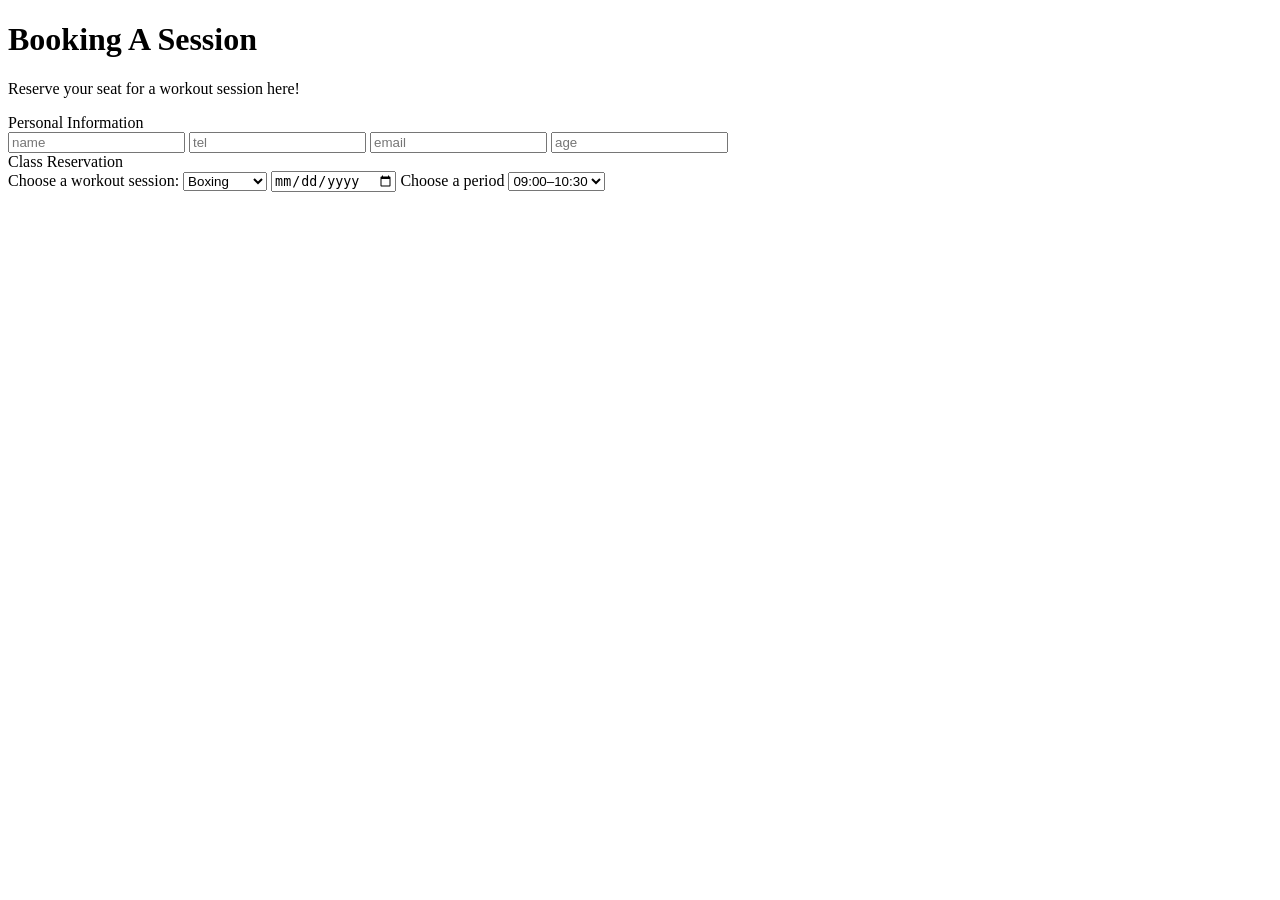
==== booking.html @ c2fc1477 "Initialize project" ====
<!DOCTYPE html>
<html lang="en">
<head>
  <meta charset="UTF-8">
  <meta name="viewport" content="width=device-width, initial-scale=1.0">
  <title>Booking</title>
</head>
<body>
  <h1>
    Booking A Session
  </h1>
  <p>
    Reserve your seat for a workout session here!
  </p>
  <label for="form_personalInfo">Personal Information</label>
  <form id="form_personalInfo">
    <input type="text" placeholder="name">
    <input type="text" placeholder="tel">
    <input type="text" placeholder="email">
    <input type="number" placeholder="age">
  </form>
  <label id="form_reservation">Class Reservation</label>
  <form>
    <label for="list_workouts">Choose a workout session:</label>
    <select id="list_workouts" name="Workout Session" size ="1">
      <option value="boxing">Boxing</option>
      <option value="yoga">Yoga</option>
      <option value="swimming">Swimming</option>
      <option value="zumba">Zumba</option>
    </select>
    <input type="date" placeholder="date">
    <label for="list_time">Choose a period</label>
    <select id="list_time" name="Workout Session" size ="1">
      <option>09:00–10:30</option>
      <option>10:30–12:00</option>
      <option>13:00–14:30</option>
      <option>16:00–17:30</option>
    </select>
  </form>
</body>
</html>
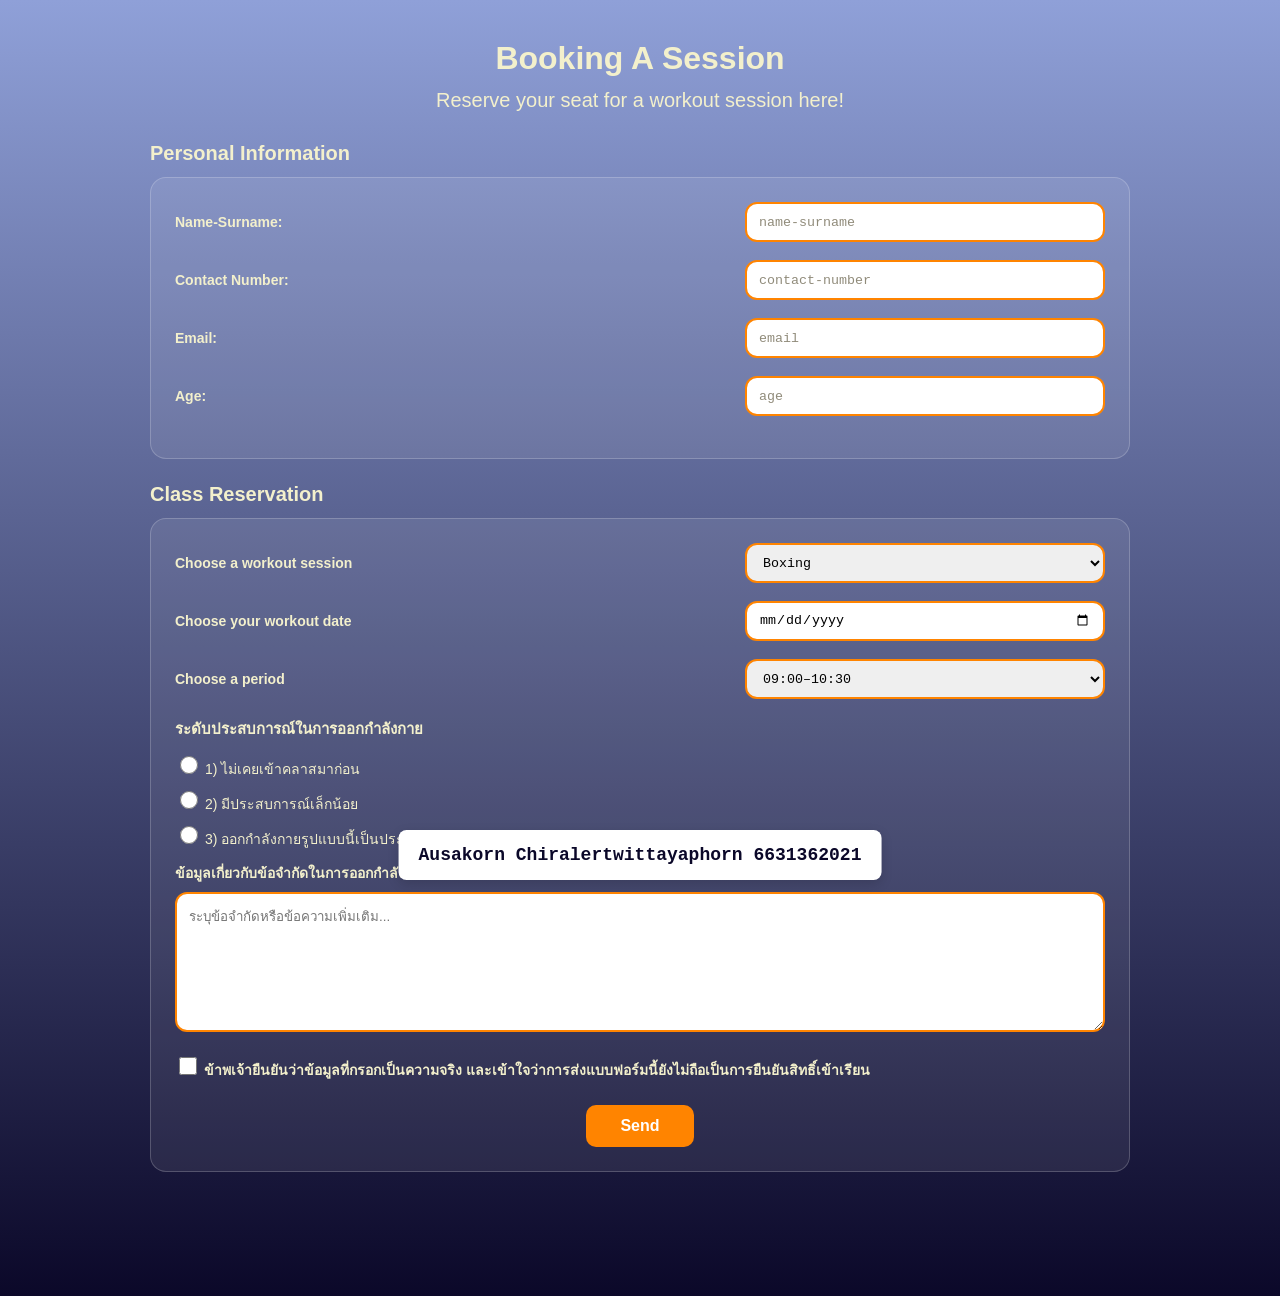
==== commit ef4efac2: "fix: suit requirements" ====
--- a/booking.html
+++ b/booking.html
@@ -4,38 +4,100 @@
   <meta charset="UTF-8">
   <meta name="viewport" content="width=device-width, initial-scale=1.0">
   <title>Booking</title>
+  <link rel="stylesheet" href="styles/global.css">
 </head>
-<body>
-  <h1>
-    Booking A Session
-  </h1>
-  <p>
-    Reserve your seat for a workout session here!
-  </p>
-  <label for="form_personalInfo">Personal Information</label>
-  <form id="form_personalInfo">
-    <input type="text" placeholder="name">
-    <input type="text" placeholder="tel">
-    <input type="text" placeholder="email">
-    <input type="number" placeholder="age">
-  </form>
-  <label id="form_reservation">Class Reservation</label>
-  <form>
-    <label for="list_workouts">Choose a workout session:</label>
-    <select id="list_workouts" name="Workout Session" size ="1">
-      <option value="boxing">Boxing</option>
-      <option value="yoga">Yoga</option>
-      <option value="swimming">Swimming</option>
-      <option value="zumba">Zumba</option>
-    </select>
-    <input type="date" placeholder="date">
-    <label for="list_time">Choose a period</label>
-    <select id="list_time" name="Workout Session" size ="1">
-      <option>09:00–10:30</option>
-      <option>10:30–12:00</option>
-      <option>13:00–14:30</option>
-      <option>16:00–17:30</option>
-    </select>
-  </form>
+<body class="booking-page">
+  <main class="booking-container">
+    <h1>Booking A Session</h1>
+    <p class="subheading">Reserve your seat for a workout session here!</p>
+
+    <section class="booking-section">
+      <label class="section-title" for="form_personalInfo">Personal Information</label>
+      <form id="form_personalInfo" class="booking-form">
+        <div class="form-group">
+          <label for="name">Name-Surname:</label>
+          <input type="text" id="name" placeholder="name-surname">
+        </div>
+        <div class="form-group">
+          <label for="contact">Contact Number:</label>
+          <input type="text" id="contact" placeholder="contact-number">
+        </div>
+        <div class="form-group">
+          <label for="email">Email:</label>
+          <input type="text" id="email" placeholder="email">
+        </div>
+        <div class="form-group">
+          <label for="age">Age:</label>
+          <input type="number" id="age" placeholder="age">
+        </div>
+      </form>
+    </section>
+
+    <section class="booking-section">
+      <label class="section-title" for="form_reservation">Class Reservation</label>
+      <form id="form_reservation" class="booking-form">
+        <div class="form-group">
+          <label for="list_workouts">Choose a workout session</label>
+          <select id="list_workouts" name="Workout Session" size="1">
+            <option value="boxing">Boxing</option>
+            <option value="yoga">Yoga</option>
+            <option value="swimming">Swimming</option>
+            <option value="zumba">Zumba</option>
+          </select>
+        </div>
+        <div class="form-group">
+          <label for="list_date">Choose your workout date</label>
+          <input type="date" placeholder="date">
+        </div>
+        <div class="form-group">
+          <label for="list_time">Choose a period</label>
+          <select id="list_time" name="Workout Session" size="1">
+            <option>09:00–10:30</option>
+            <option>10:30–12:00</option>
+            <option>13:00–14:30</option>
+            <option>16:00–17:30</option>
+          </select>
+        </div>
+
+        <div class="form-group radio-group">
+          <div class="field-label">ระดับประสบการณ์ในการออกกำลังกาย</div>
+          <div class="radio-options">
+            <label class="radio-label">
+              <input type="radio" name="experience" value="never">
+              1) ไม่เคยเข้าคลาสมาก่อน
+            </label>
+            <label class="radio-label">
+              <input type="radio" name="experience" value="some">
+              2) มีประสบการณ์เล็กน้อย
+            </label>
+            <label class="radio-label">
+              <input type="radio" name="experience" value="regular">
+              3) ออกกำลังกายรูปแบบนี้เป็นประจำ
+            </label>
+          </div>
+        </div>
+
+        <div class="form-group textarea-group">
+          <label for="limitations">ข้อมูลเกี่ยวกับข้อจำกัดในการออกกำลังกายหรือข้อความเพิ่มเติม</label>
+          <textarea id="limitations" name="limitations" rows="5" placeholder="ระบุข้อจำกัดหรือข้อความเพิ่มเติม..."></textarea>
+        </div>
+
+        <div class="form-group checkbox-group">
+          <label class="confirm-label">
+            <input type="checkbox" id="confirmation" name="confirmation">
+            ข้าพเจ้ายืนยันว่าข้อมูลที่กรอกเป็นความจริง และเข้าใจว่าการส่งแบบฟอร์มนี้ยังไม่ถือเป็นการยืนยันสิทธิ์เข้าเรียน
+          </label>
+        </div>
+
+        <div class="form-actions">
+          <button type="button" class="submit-button" onclick="alert('User already register')">Send</button>
+        </div>
+      </form>
+    </section>
+  </main>
+
+  <div id="studentBottomCenter" class="student-identification">
+    Ausakorn Chiralertwittayaphorn 6631362021
+  </div>
 </body>
 </html>
--- a/styles/global.css
+++ b/styles/global.css
@@ -0,0 +1,332 @@
+* {
+  box-sizing: border-box;
+}
+
+body {
+  margin: 0;
+  min-height: 100vh;
+  color: #f3f0cc;
+  font-family: 'Gill Sans', 'Gill Sans MT', Calibri, 'Trebuchet MS', sans-serif;
+  background-image: linear-gradient(to bottom, #8fa0d8, #0b0829);
+}
+
+.index-page {
+  padding: 0 20px 100px;
+}
+
+.index-container {
+  max-width: 1180px;
+  margin: 0 auto;
+  padding-top: 40px;
+}
+
+.booking-page {
+  padding: 0 20px 100px;
+}
+
+.booking-container {
+  max-width: 980px;
+  margin: 0 auto;
+  padding-top: 40px;
+}
+
+h1 {
+  margin: 0 0 12px;
+  color: #f3f0cc;
+  text-align: center;
+  font-family: 'Gill Sans', 'Gill Sans MT', Calibri, 'Trebuchet MS', sans-serif;
+}
+
+.index-subtitle {
+  margin: 0 0 30px;
+  color: #f3f0cc;
+  text-align: center;
+  font-family: 'Gill Sans', 'Gill Sans MT', Calibri, 'Trebuchet MS', sans-serif;
+  font-size: 20px;
+  line-height: 1.5;
+}
+
+.subheading {
+  margin: 0 0 30px;
+  color: #f3f0cc;
+  text-align: center;
+  font-family: 'Gill Sans', 'Gill Sans MT', Calibri, 'Trebuchet MS', sans-serif;
+  font-size: 20px;
+}
+
+.class-table-section {
+  overflow-x: auto;
+}
+
+.class-table {
+  width: 100%;
+  border-collapse: collapse;
+  margin: 0 auto;
+}
+
+.class-table img {
+  display: block;
+  margin: 0 auto;
+  max-width: 200px;
+  width: 100%;
+  height: auto;
+}
+
+.booking-section {
+  margin: 0 0 24px;
+}
+
+.section-title {
+  display: block;
+  margin-bottom: 12px;
+  color: #f3f0cc;
+  text-align: left;
+  font-family: 'Gill Sans', 'Gill Sans MT', Calibri, 'Trebuchet MS', sans-serif;
+  font-size: 20px;
+  font-weight: 700;
+}
+
+.booking-form {
+  padding: 24px;
+  border-radius: 16px;
+  background: rgba(255, 255, 255, 0.08);
+  border: 1px solid rgba(255, 255, 255, 0.2);
+}
+
+.form-group {
+  display: flex;
+  align-items: center;
+  justify-content: space-between;
+  gap: 16px;
+  margin-bottom: 18px;
+}
+
+.form-group label {
+  flex: 1;
+  color: #f3f0cc;
+  font-family: 'Segoe UI', Tahoma, Geneva, Verdana, sans-serif;
+  font-size: 14px;
+  font-weight: 600;
+  line-height: 1.2;
+}
+
+.form-group input,
+.form-group select {
+  flex: 1;
+  max-width: 360px;
+  min-width: min(100%, 300px);
+  height: 40px;
+  border-radius: 12px;
+  border: 2px solid #ff8400;
+  font-family: 'Courier New', Courier, monospace;
+  padding: 8px 12px;
+  box-sizing: border-box;
+}
+
+.form-group input[type="date"] {
+  padding: 6px 12px;
+}
+
+.form-group input::placeholder {
+  color: #908b7a;
+}
+
+.form-group.radio-group,
+.form-group.textarea-group,
+.form-group.checkbox-group {
+  align-items: flex-start;
+}
+
+.form-group.radio-group {
+  display: block;
+}
+
+.form-group.radio-group .field-label {
+  display: block;
+  margin-bottom: 12px;
+  color: #f3f0cc;
+  font-size: 15px;
+  font-weight: 700;
+}
+
+.radio-options {
+  display: flex;
+  flex-direction: column;
+  gap: 10px;
+}
+
+.radio-options .radio-label {
+  display: inline;
+  align-items: center;
+  gap: 0px;
+  color: #f3f0cc;
+  font-size: 14px;
+  font-weight: 500;
+}
+
+.radio-options input[type="radio"] {
+  width: 18px;
+  height: 18px;
+  min-width: 18px;
+  accent-color: #ff8400;
+}
+
+.textarea-group {
+  display: block;
+}
+
+.textarea-group label {
+  display: block;
+  margin-bottom: 10px;
+}
+
+.textarea-group textarea {
+  width: 100%;
+  min-height: 140px;
+  resize: vertical;
+  border-radius: 12px;
+  border: 2px solid #ff8400;
+  padding: 12px;
+  font-family: 'Segoe UI', Tahoma, Geneva, Verdana, sans-serif;
+  color: #0b0829;
+}
+
+.checkbox-group {
+  display: block;
+}
+
+.confirm-label {
+  display: inline;
+  align-items: flex-start;
+  gap: 12px;
+  color: #f3f0cc;
+  font-size: 14px;
+  line-height: 1.5;
+}
+
+.confirm-label input[type="checkbox"] {
+  width: 18px;
+  height: 18px;
+  min-width: 18px;
+  accent-color: #ff8400;
+}
+
+.form-actions {
+  display: flex;
+  justify-content: center;
+  margin-top: 26px;
+}
+
+.submit-button {
+  display: inline-block;
+  padding: 12px 34px;
+  border: none;
+  border-radius: 10px;
+  background: #ff8400;
+  color: #ffffff;
+  font-size: 16px;
+  font-weight: 700;
+  cursor: pointer;
+  transition: transform 0.2s ease, background 0.2s ease;
+}
+
+.submit-button:hover {
+  background: #e67300;
+  transform: translateY(-2px);
+}
+
+.table-wrap {
+  overflow-x: auto;
+}
+
+table {
+  border-collapse: collapse;
+  margin-left: auto;
+  margin-right: auto;
+  width: 75%;
+}
+
+th {
+  text-align: center;
+  vertical-align: middle;
+  padding: 6px;
+  border: 2px solid #ff8400;
+  background: #1f1e1e;
+}
+
+td {
+  text-align: center;
+  vertical-align: middle;
+  padding: 6px;
+  border: 2px solid #ff8400;
+  background: #1f1e1e;
+}
+
+#linkToBooking a {
+  display: block;
+  width: fit-content;
+  margin: 20px auto;
+  padding: 12px;
+  text-align: center;
+  font-family: Georgia, 'Times New Roman', Times, serif;
+  font-size: large;
+  font-weight: 900;
+  color: #019101;
+  background-color: #ffffff;
+  border-radius: 10px;
+}
+
+#studentBottomCenter {
+  position: fixed;
+  left: 50%;
+  bottom: 20px;
+  transform: translateX(-50%);
+  text-align: center;
+}
+
+#studentBottomRight {
+  position: fixed;
+  bottom: 20px;
+  right: 20px;
+}
+
+.student-identification {
+  z-index: 1000;
+  background-color: #ffffff;
+  padding: 15px 20px;
+  border-radius: 8px;
+  box-shadow: 0 4px 12px rgba(0, 0, 0, 0.15);
+  font-family: 'Courier New', Courier, monospace;
+  font-weight: 700;
+  font-size: large;
+  color: #0b0829;
+}
+
+@media (max-width: 720px) {
+  .booking-container {
+    padding-top: 24px;
+  }
+
+  .booking-form {
+    padding: 16px;
+  }
+
+  .form-group {
+    flex-direction: column;
+    align-items: stretch;
+  }
+
+  .form-group label,
+  .form-group input,
+  .form-group select {
+    flex: none;
+    width: 100%;
+    min-width: auto;
+    max-width: none;
+  }
+
+  .student-identification {
+    font-size: 14px;
+    padding: 12px 14px;
+  }
+}
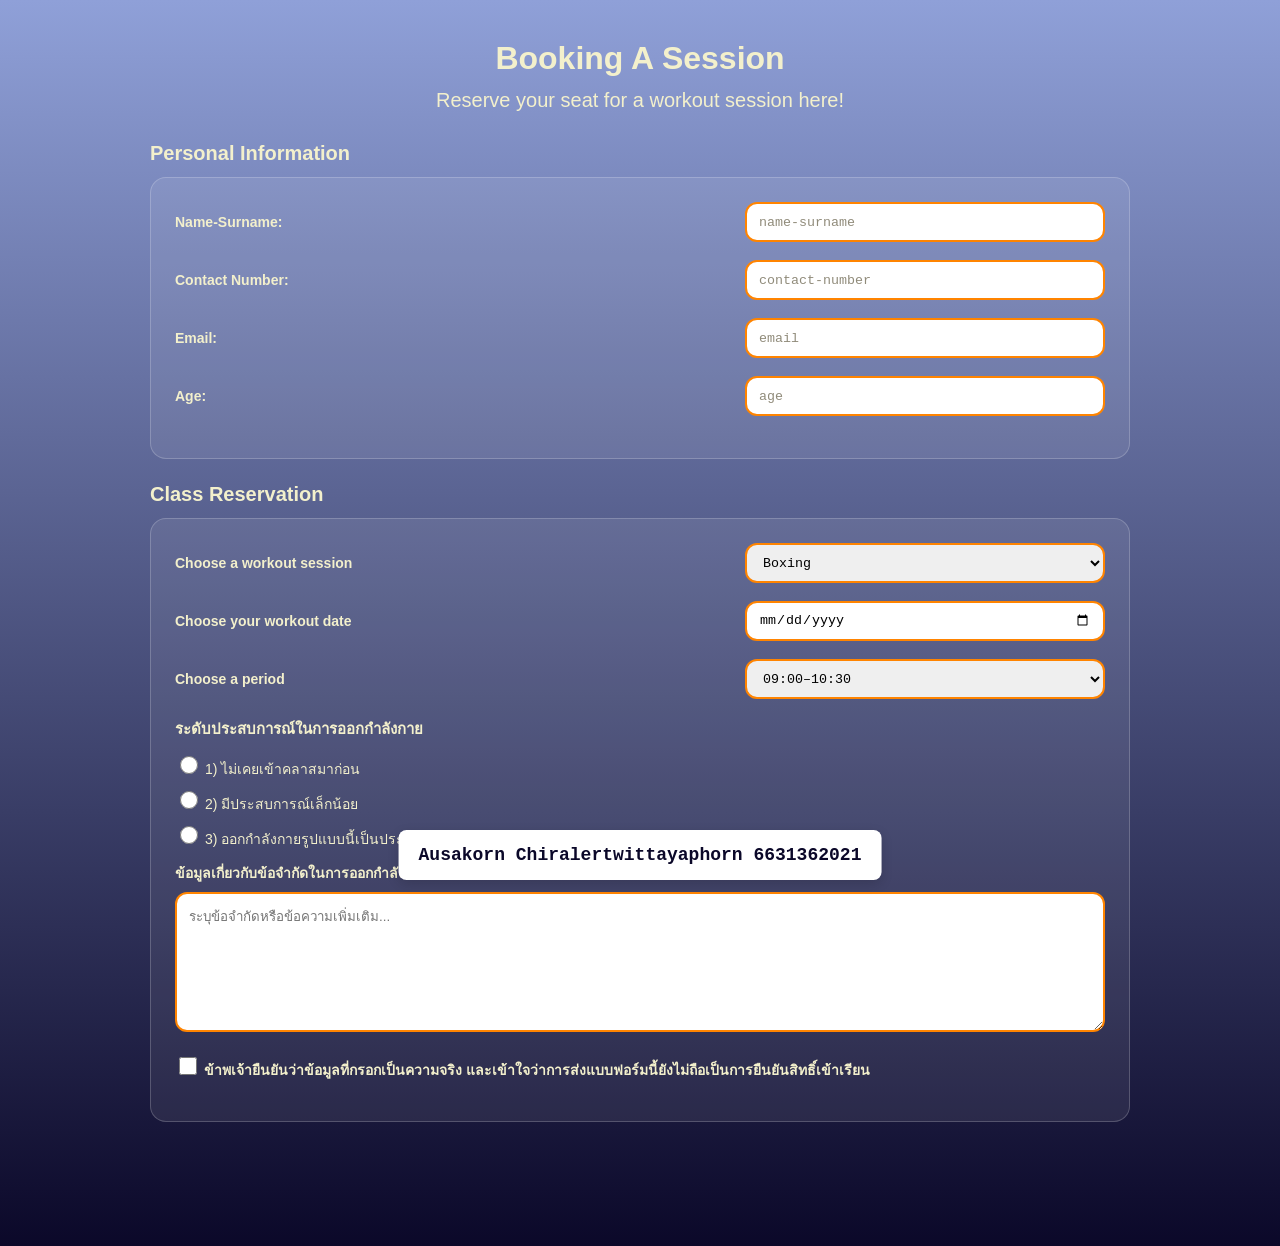
==== commit 2f3656af: "fix: remove sending button" ====
--- a/booking.html
+++ b/booking.html
@@ -88,10 +88,6 @@
             ข้าพเจ้ายืนยันว่าข้อมูลที่กรอกเป็นความจริง และเข้าใจว่าการส่งแบบฟอร์มนี้ยังไม่ถือเป็นการยืนยันสิทธิ์เข้าเรียน
           </label>
         </div>
-
-        <div class="form-actions">
-          <button type="button" class="submit-button" onclick="alert('User already register')">Send</button>
-        </div>
       </form>
     </section>
   </main>
